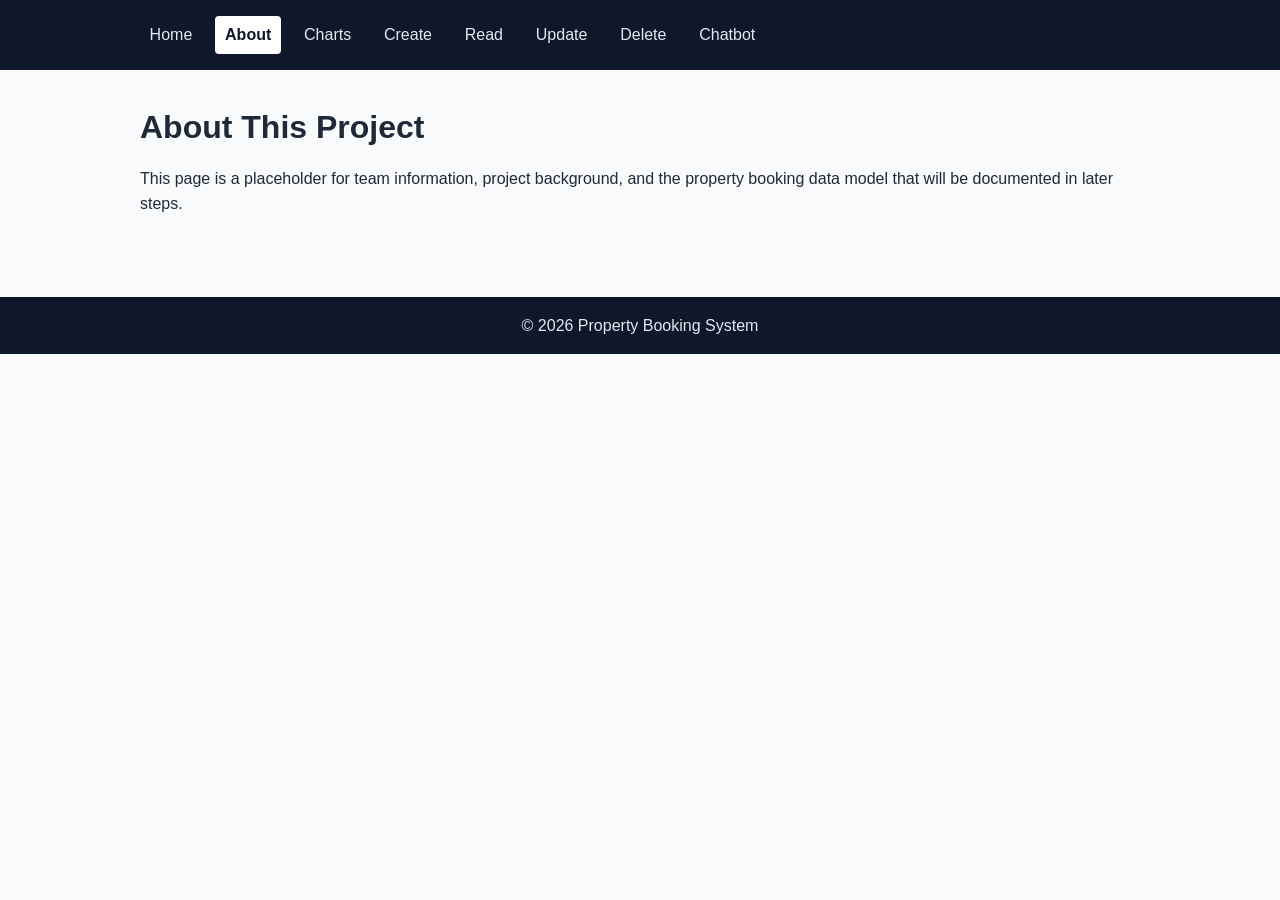
==== about.html @ 2db651e0 "Completed Step 1: structure, navigation, consistency, and read page data" ====
<!doctype html>
<html lang="en">
<head>
  <meta charset="UTF-8">
  <meta name="viewport" content="width=device-width, initial-scale=1.0">
  <title>About | Property Booking System</title>
  <link rel="stylesheet" href="css/styles.css">
</head>
<body>
  <header>
    <nav aria-label="Primary Navigation">
      <div class="container">
        <ul class="nav-list">
          <li><a href="index.html">Home</a></li>
          <li><a class="active" aria-current="page" href="about.html">About</a></li>
          <li><a href="charts.html">Charts</a></li>
          <li><a href="create.html">Create</a></li>
          <li><a href="read.html">Read</a></li>
          <li><a href="update.html">Update</a></li>
          <li><a href="delete.html">Delete</a></li>
          <li><a href="mybot.html">Chatbot</a></li>
        </ul>
      </div>
    </nav>
  </header>

  <main>
    <div class="container">
      <h1>About This Project</h1>
      <p>
        This page is a placeholder for team information, project background, and the property
        booking data model that will be documented in later steps.
      </p>
    </div>
  </main>

  <footer>
    <div class="container">
      <p>&copy; 2026 Property Booking System</p>
    </div>
  </footer>
</body>
</html>
---- css/styles.css ----
*,
*::before,
*::after {
  margin: 0;
  padding: 0;
  box-sizing: border-box;
}

body {
  font-family: Arial, sans-serif;
  line-height: 1.6;
  color: #1f2937;
  background-color: #f8fafc;
}

.container {
  max-width: 1000px;
  width: 90%;
  margin: 0 auto;
}

header {
  background-color: #0f172a;
}

.nav-list {
  list-style: none;
  display: flex;
  flex-wrap: wrap;
  gap: 0.85rem;
  padding: 1rem 0;
}

.nav-list a {
  display: inline-block;
  color: #e2e8f0;
  text-decoration: none;
  padding: 0.4rem 0.6rem;
  border-radius: 4px;
  transition: background-color 0.2s ease, color 0.2s ease;
}

.nav-list a:hover {
  background-color: #334155;
  color: #ffffff;
}

.nav-list a.active {
  background-color: #ffffff;
  color: #0f172a;
  font-weight: 600;
}

main {
  padding: 2rem 0;
}

h1 {
  margin-bottom: 0.75rem;
}

p {
  margin-bottom: 1rem;
}

table {
  width: 100%;
  border-collapse: collapse;
  background-color: #ffffff;
}

thead {
  background-color: #e2e8f0;
}

th,
td {
  border: 1px solid #cbd5e1;
  padding: 0.75rem;
  text-align: left;
}

tbody tr:nth-child(even) {
  background-color: #f1f5f9;
}

footer {
  margin-top: 2rem;
  padding: 1rem 0;
  background-color: #0f172a;
  color: #e2e8f0;
}

footer p {
  margin: 0;
  text-align: center;
}
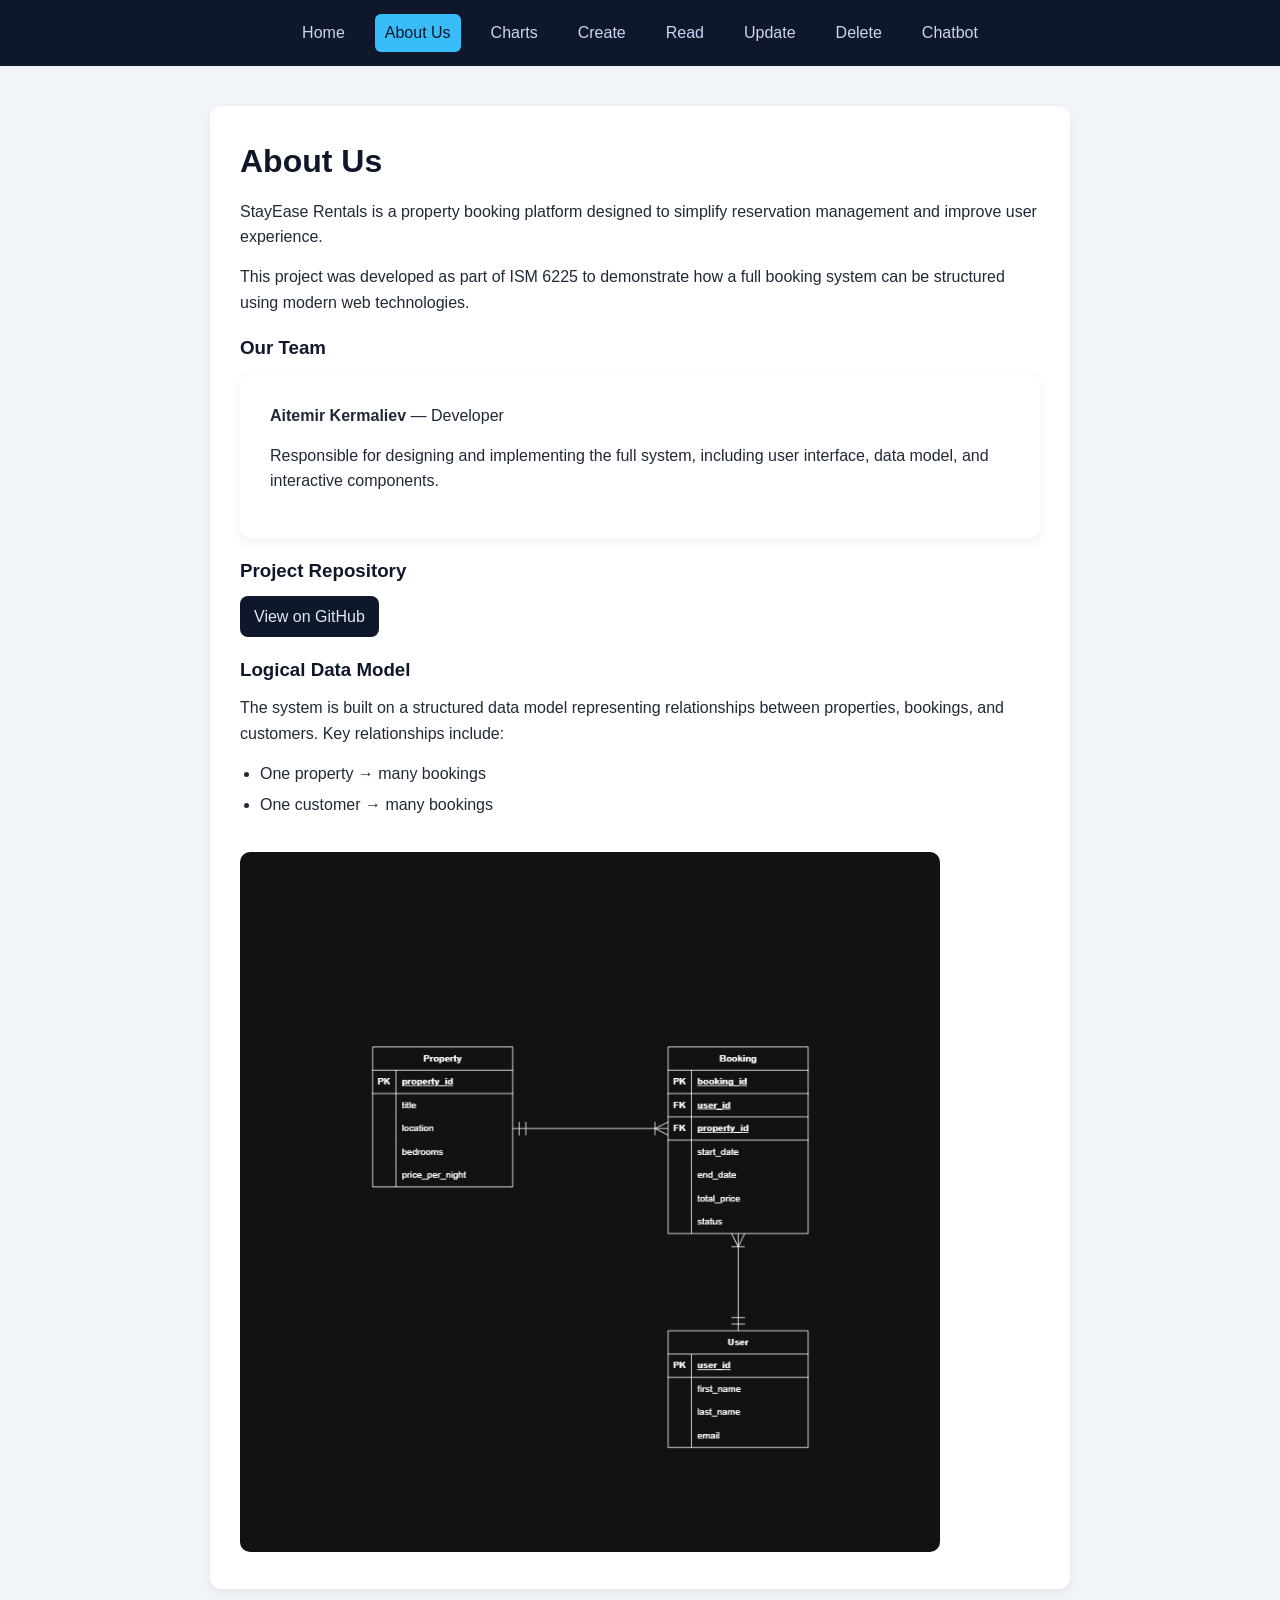
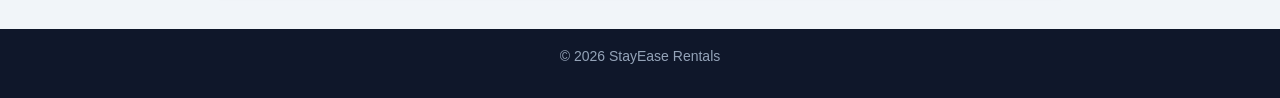
==== commit 9fa827a8: "Step 2  polish: Home layout + About Us consistency" ====
--- a/about.html
+++ b/about.html
@@ -8,11 +8,11 @@
 </head>
 <body>
   <header>
-    <nav aria-label="Primary Navigation">
+    <nav class="navbar" aria-label="Primary Navigation">
       <div class="container">
         <ul class="nav-list">
           <li><a href="index.html">Home</a></li>
-          <li><a class="active" aria-current="page" href="about.html">About</a></li>
+          <li><a class="active" aria-current="page" href="about.html">About Us</a></li>
           <li><a href="charts.html">Charts</a></li>
           <li><a href="create.html">Create</a></li>
           <li><a href="read.html">Read</a></li>
@@ -24,19 +24,51 @@
     </nav>
   </header>
 
-  <main>
-    <div class="container">
-      <h1>About This Project</h1>
+  <main class="container">
+    <div class="card">
+      <h1>About Us</h1>
       <p>
-        This page is a placeholder for team information, project background, and the property
-        booking data model that will be documented in later steps.
+        StayEase Rentals is a property booking platform designed to simplify reservation
+        management and improve user experience.
       </p>
+      <p>
+        This project was developed as part of ISM 6225 to demonstrate how a full booking system
+        can be structured using modern web technologies.
+      </p>
+
+      <h3>Our Team</h3>
+      <div class="card">
+        <p><strong>Aitemir Kermaliev</strong> — Developer</p>
+        <p>
+          Responsible for designing and implementing the full system, including user interface,
+          data model, and interactive components.
+        </p>
+      </div>
+
+      <h3>Project Repository</h3>
+      <p>
+        <a href="https://github.com/akermaliev/property-booking-website" target="_blank" class="button">
+          View on GitHub
+        </a>
+      </p>
+
+      <h3>Logical Data Model</h3>
+      <p>
+        The system is built on a structured data model representing relationships between
+        properties, bookings, and customers. Key relationships include:
+      </p>
+      <ul>
+        <li>One property → many bookings</li>
+        <li>One customer → many bookings</li>
+      </ul>
+
+      <img src="images/data-model.png" alt="Data Model" class="data-model-image">
     </div>
   </main>
 
   <footer>
     <div class="container">
-      <p>&copy; 2026 Property Booking System</p>
+      <p>&copy; 2026 StayEase Rentals</p>
     </div>
   </footer>
 </body>
--- a/css/styles.css
+++ b/css/styles.css
@@ -6,61 +6,167 @@
   box-sizing: border-box;
 }
 
+html,
+body {
+  height: 100%;
+}
+
 body {
   font-family: Arial, sans-serif;
   line-height: 1.6;
   color: #1f2937;
-  background-color: #f8fafc;
+  background-color: #f1f5f9;
+  display: flex;
+  flex-direction: column;
 }
 
 .container {
-  max-width: 1000px;
-  width: 90%;
-  margin: 0 auto;
+  max-width: 900px;
+  margin: 40px auto;
+  padding: 0 20px;
 }
 
 header {
   background-color: #0f172a;
 }
 
+.navbar .container {
+  margin: 0 auto;
+}
+
+footer .container {
+  margin: 0 auto;
+}
+
 .nav-list {
   list-style: none;
   display: flex;
   flex-wrap: wrap;
-  gap: 0.85rem;
-  padding: 1rem 0;
+  justify-content: center;
+  gap: 20px;
 }
 
-.nav-list a {
+.navbar {
+  background-color: #0f172a;
+  padding: 14px 24px;
+  display: flex;
+  justify-content: center;
+}
+
+.navbar a {
   display: inline-block;
-  color: #e2e8f0;
+  color: #cbd5f5;
   text-decoration: none;
-  padding: 0.4rem 0.6rem;
-  border-radius: 4px;
+  font-weight: 500;
+  padding: 6px 10px;
+  border-radius: 6px;
   transition: background-color 0.2s ease, color 0.2s ease;
 }
 
-.nav-list a:hover {
-  background-color: #334155;
+.navbar a:hover {
+  background-color: rgba(255, 255, 255, 0.08);
   color: #ffffff;
 }
 
-.nav-list a.active {
-  background-color: #ffffff;
+.navbar a.active {
+  background-color: #38bdf8;
   color: #0f172a;
-  font-weight: 600;
 }
 
 main {
-  padding: 2rem 0;
+  flex: 1;
 }
 
-h1 {
-  margin-bottom: 0.75rem;
+h1,
+h2 {
+  color: #0f172a;
+  margin-bottom: 12px;
 }
 
 p {
-  margin-bottom: 1rem;
+  margin-bottom: 14px;
+}
+
+.hero {
+  background: #ffffff;
+  padding: 40px;
+  border-radius: 12px;
+  box-shadow: 0 4px 12px rgba(0, 0, 0, 0.06);
+  text-align: center;
+}
+
+.hero h1 {
+  font-size: 32px;
+  margin-bottom: 16px;
+}
+
+.hero p {
+  font-size: 16px;
+  color: #475569;
+}
+
+.hero-content {
+  text-align: left;
+  max-width: 600px;
+  margin: 0 auto;
+}
+
+.hero-content ul {
+  padding-left: 20px;
+}
+
+.hero-content li {
+  margin-bottom: 6px;
+}
+
+.hero ul,
+.card ul {
+  margin: 0 0 14px 20px;
+}
+
+.hero li,
+.card li {
+  margin-bottom: 6px;
+}
+
+.card {
+  background: #ffffff;
+  padding: 30px;
+  border-radius: 12px;
+  box-shadow: 0 4px 12px rgba(0, 0, 0, 0.06);
+}
+
+h3 {
+  color: #0f172a;
+  margin: 18px 0 10px;
+}
+
+.button {
+  display: inline-block;
+  background-color: #0f172a;
+  color: #e2e8f0;
+  text-decoration: none;
+  padding: 8px 14px;
+  border-radius: 8px;
+}
+
+.button:hover {
+  background-color: #1e293b;
+  color: #ffffff;
+}
+
+.hero-image {
+  width: 100%;
+  max-width: 600px;
+  margin-top: 20px;
+  border-radius: 10px;
+}
+
+.data-model-image {
+  width: 100%;
+  max-width: 700px;
+  margin-top: 20px;
+  border-radius: 10px;
 }
 
 table {
@@ -85,13 +191,9 @@
 }
 
 footer {
-  margin-top: 2rem;
-  padding: 1rem 0;
+  text-align: center;
+  padding: 16px;
   background-color: #0f172a;
-  color: #e2e8f0;
+  color: #94a3b8;
+  font-size: 14px;
 }
-
-footer p {
-  margin: 0;
-  text-align: center;
-}
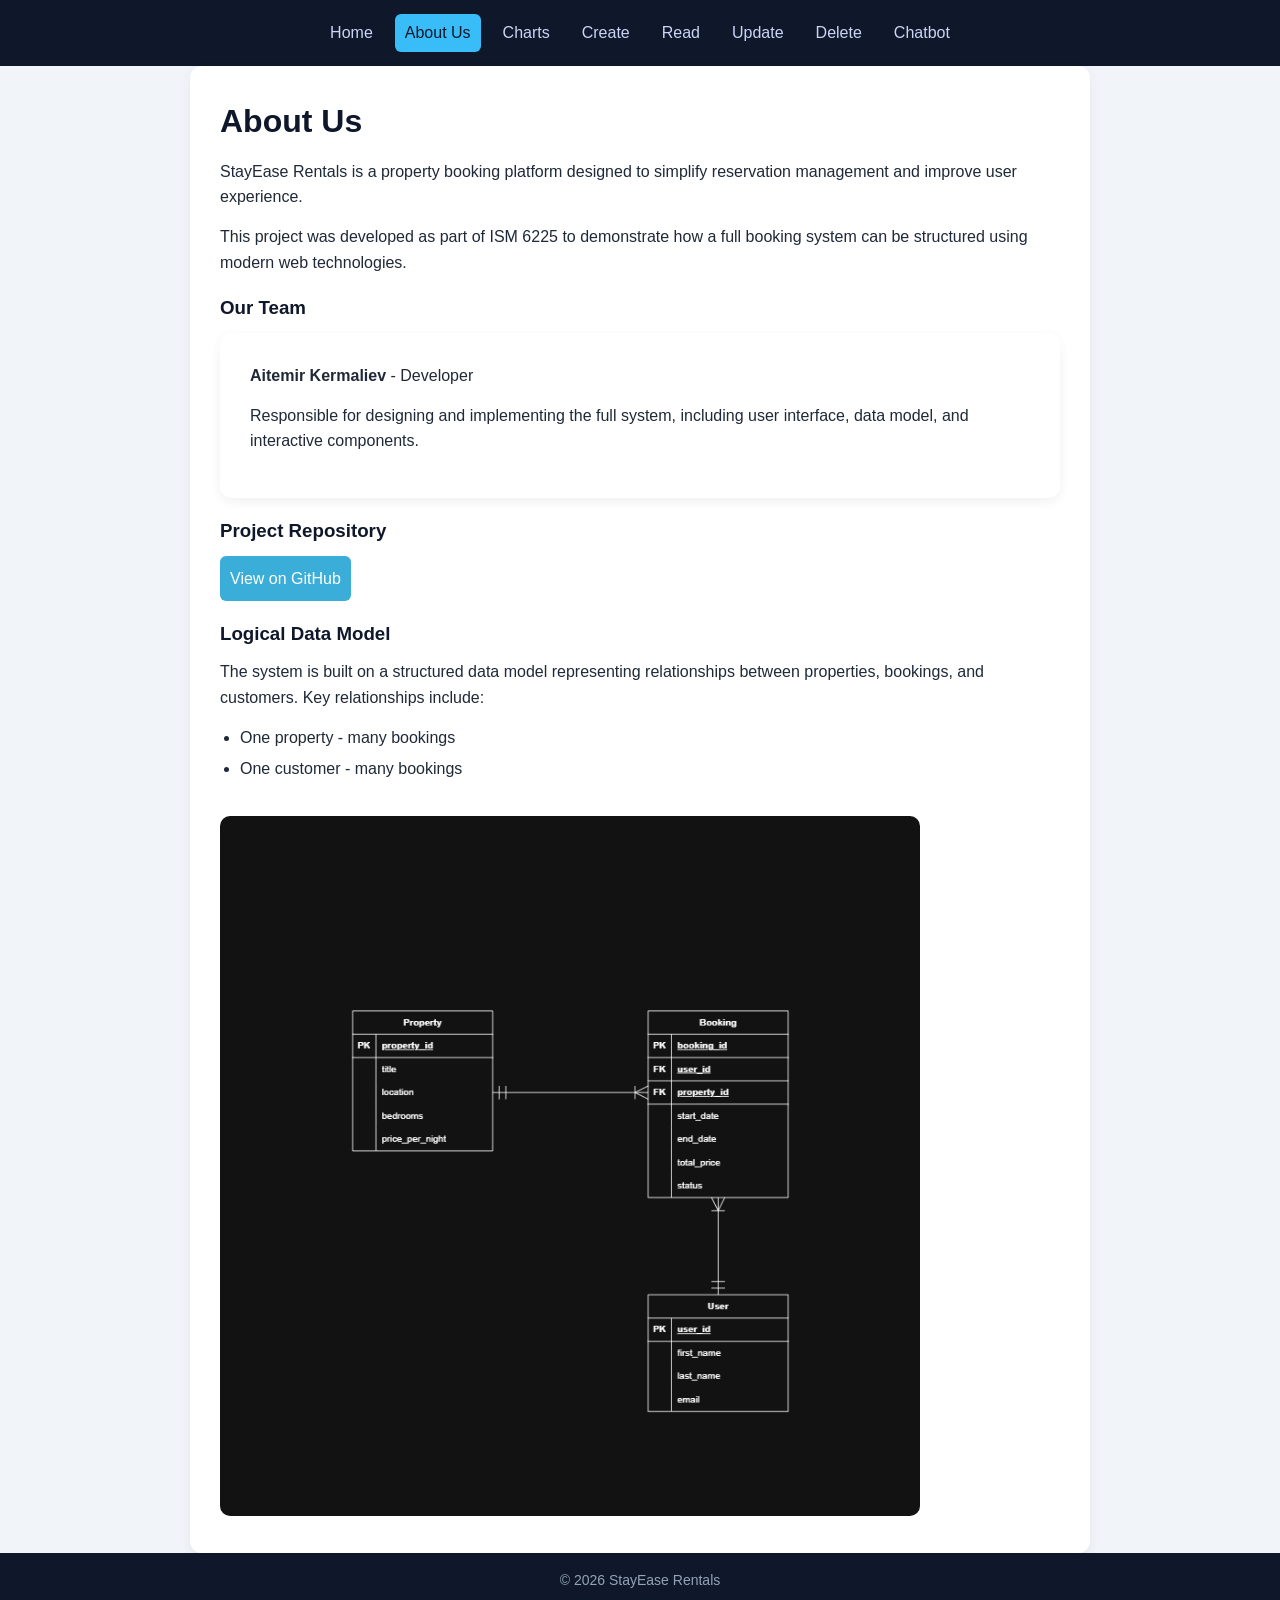
==== commit 90e18e64: "ChatBot update" ====
--- a/about.html
+++ b/about.html
@@ -38,7 +38,7 @@
 
       <h3>Our Team</h3>
       <div class="card">
-        <p><strong>Aitemir Kermaliev</strong> — Developer</p>
+        <p><strong>Aitemir Kermaliev</strong> - Developer</p>
         <p>
           Responsible for designing and implementing the full system, including user interface,
           data model, and interactive components.
@@ -58,8 +58,8 @@
         properties, bookings, and customers. Key relationships include:
       </p>
       <ul>
-        <li>One property → many bookings</li>
-        <li>One customer → many bookings</li>
+        <li>One property - many bookings</li>
+        <li>One customer - many bookings</li>
       </ul>
 
       <img src="images/data-model.png" alt="Data Model" class="data-model-image">
--- a/css/styles.css
+++ b/css/styles.css
@@ -22,8 +22,12 @@
 
 .container {
   max-width: 900px;
-  margin: 40px auto;
-  padding: 0 20px;
+  /*padding: 20px;*/
+}
+@media (min-width: 769px) {
+  .container {
+    margin: 0 auto;
+  }
 }
 
 header {
@@ -43,7 +47,11 @@
   display: flex;
   flex-wrap: wrap;
   justify-content: center;
-  gap: 20px;
+  gap: 12px;
+}
+
+.nav-list li a {
+  white-space: nowrap;
 }
 
 .navbar {
@@ -134,6 +142,10 @@
   padding: 30px;
   border-radius: 12px;
   box-shadow: 0 4px 12px rgba(0, 0, 0, 0.06);
+  width: 100%;
+  overflow: hidden;
+  max-width: 900px;
+  margin: 0 auto;
 }
 
 h3 {
@@ -143,16 +155,45 @@
 
 .button {
   display: inline-block;
-  background-color: #0f172a;
-  color: #e2e8f0;
+  padding: 10px;
+  border: none;
+  border-radius: 6px;
+  background-color: #3aaed8;
+  color: white;
+  cursor: pointer;
   text-decoration: none;
-  padding: 8px 14px;
-  border-radius: 8px;
 }
 
 .button:hover {
-  background-color: #1e293b;
-  color: #ffffff;
+  background-color: #2d8bb3;
+}
+
+.button.danger {
+  background-color: #e74c3c;
+}
+
+.button.danger:hover {
+  background-color: #c0392b;
+}
+
+.form {
+  display: flex;
+  flex-direction: column;
+  gap: 12px;
+  margin-top: 20px;
+}
+
+.form input,
+.form select {
+  padding: 10px;
+  border-radius: 6px;
+  border: 1px solid #ccc;
+}
+
+.warning {
+  margin-top: 15px;
+  color: #a94442;
+  font-size: 0.9rem;
 }
 
 .hero-image {
@@ -169,24 +210,146 @@
   border-radius: 10px;
 }
 
-table {
-  width: 100%;
+.charts-page .dashboard {
+  display: grid;
+  grid-template-columns: 2fr 1fr;
+  gap: 20px;
+  margin-top: 20px;
+}
+
+.charts-page .chart-full {
+  grid-column: 1 / -1;
+  height: 350px;
+  max-width: 100%;
+}
+
+.charts-page .chart-half {
+  height: 300px;
+  max-width: 100%;
+}
+
+.charts-page .chart-wrapper {
+  max-width: 100%;
+  width: 100%;
+  height: 100%;
+}
+
+.charts-page .chart-full canvas,
+.charts-page .chart-half canvas {
+  width: 100% !important;
+  height: auto !important;
+}
+
+.charts-page .pie-container {
+  display: flex;
+  justify-content: center;
+  align-items: center;
+}
+
+.charts-page .pie-container canvas {
+  max-width: 300px;
+  height: auto !important;
+}
+
+@media (max-width: 768px) {
+  .charts-page .dashboard {
+    grid-template-columns: 1fr;
+  }
+
+  .charts-page .chart-full {
+    height: 280px;
+  }
+
+  .charts-page .chart-half {
+    height: 250px;
+  }
+
+  .bpWebchat {
+    width: 90% !important;
+    right: 5% !important;
+    left: 5% !important;
+  }
+}
+
+select {
+  margin-top: 10px;
+  padding: 6px;
+  border-radius: 6px;
+}
+
+#bookingForm {
+  display: grid;
+  gap: 12px;
+}
+
+#bookingForm input,
+#bookingForm select {
+  width: 100%;
+  border: 1px solid #cbd5e1;
+  border-radius: 8px;
+  padding: 10px;
+  font: inherit;
+}
+
+#successMessage {
+  margin-top: 12px;
+  color: #166534;
+  font-weight: 600;
+}
+
+.status {
+  font-weight: 600;
+  padding: 4px 8px;
+  border-radius: 6px;
+  font-size: 13px;
+  display: inline-block;
+}
+
+.status-confirmed {
+  background-color: #dcfce7;
+  color: #166534;
+}
+
+.status-pending {
+  background-color: #fef9c3;
+  color: #854d0e;
+}
+
+.status-cancelled {
+  background-color: #fee2e2;
+  color: #991b1b;
+}
+
+.status-completed {
+  background-color: #e0f2fe;
+  color: #075985;
+}
+
+.read-page table {
+  width: max-content;
+  min-width: 700px;
   border-collapse: collapse;
   background-color: #ffffff;
 }
 
-thead {
+.table-container {
+  width: 100%;
+  overflow-x: auto;
+  display: block;
+}
+
+.read-page thead {
   background-color: #e2e8f0;
 }
 
-th,
-td {
+.read-page th,
+.read-page td {
   border: 1px solid #cbd5e1;
   padding: 0.75rem;
   text-align: left;
 }
 
-tbody tr:nth-child(even) {
+.read-page tbody tr:nth-child(even) {
   background-color: #f1f5f9;
 }
 
